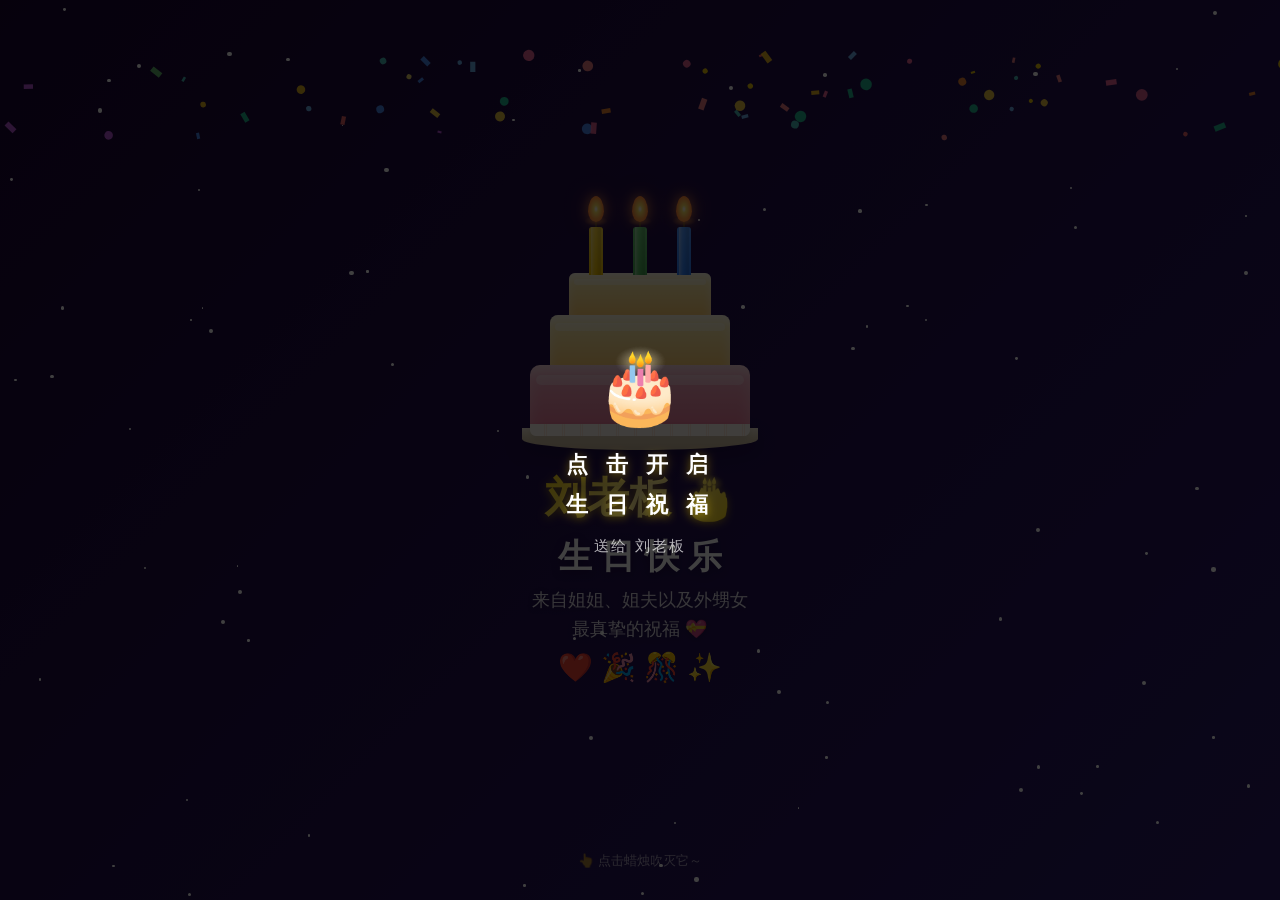
==== birthday.html @ 396775ea "fix mobile audio: await resume()" ====
<!DOCTYPE html>
<html lang="zh-CN">
<head>
<meta charset="UTF-8">
<meta name="viewport" content="width=device-width, initial-scale=1.0, user-scalable=no, viewport-fit=cover">
<meta name="apple-mobile-web-app-capable" content="yes">
<meta name="apple-mobile-web-app-status-bar-style" content="black-translucent">
<title>🎂 生日快乐！</title>
<style>
  *, *::before, *::after { margin: 0; padding: 0; box-sizing: border-box; }

  body {
    width: 100vw;
    height: 100vh;
    height: 100dvh;
    overflow: hidden;
    font-family: 'PingFang SC', 'Hiragino Sans GB', 'Microsoft YaHei', sans-serif;
    background: linear-gradient(135deg, #1a0533 0%, #2d1b69 25%, #6b2fa0 50%, #e85d75 75%, #ff9a8b 100%);
    background-size: 400% 400%;
    animation: bgShift 20s ease infinite;
    display: flex;
    flex-direction: column;
    align-items: center;
    justify-content: center;
    -webkit-tap-highlight-color: transparent;
    -webkit-user-select: none;
    user-select: none;
    cursor: pointer;
  }

  @keyframes bgShift {
    0%, 100% { background-position: 0% 50%; }
    25% { background-position: 100% 0%; }
    50% { background-position: 100% 100%; }
    75% { background-position: 0% 100%; }
  }

  /* ===== 欢迎遮罩 ===== */
  .welcome-overlay {
    position: fixed; top: 0; left: 0; width: 100%; height: 100%;
    background: rgba(0,0,0,0.75);
    z-index: 100;
    display: flex; align-items: center; justify-content: center;
    transition: opacity 0.6s, visibility 0.6s;
    cursor: pointer;
  }
  .welcome-overlay.hidden {
    opacity: 0; visibility: hidden; pointer-events: none;
  }
  .welcome-card {
    text-align: center;
    animation: welcomePulse 1.5s ease-in-out infinite;
  }
  @keyframes welcomePulse {
    0%, 100% { transform: scale(1); }
    50% { transform: scale(1.06); }
  }
  .welcome-emoji { font-size: 72px; margin-bottom: 16px; }
  .welcome-text {
    font-size: 22px; font-weight: 700; color: #fff;
    letter-spacing: 6px; line-height: 1.8;
    text-shadow: 0 2px 10px rgba(255,215,0,0.5);
  }
  .welcome-sub {
    font-size: 15px; color: rgba(255,255,255,0.7);
    margin-top: 12px; letter-spacing: 2px;
  }

  /* ===== 星星 ===== */
  .stars { position: fixed; top: 0; left: 0; width: 100%; height: 100%; pointer-events: none; z-index: 0; }
  .star {
    position: absolute;
    background: white;
    border-radius: 50%;
    animation: twinkle var(--dur) ease-in-out infinite;
    animation-delay: var(--delay);
  }
  @keyframes twinkle {
    0%, 100% { opacity: 0.3; transform: scale(0.8); }
    50% { opacity: 1; transform: scale(1.4); }
  }

  /* ===== Canvas纸屑层 ===== */
  #confettiCanvas {
    position: fixed; top: 0; left: 0; width: 100%; height: 100%;
    pointer-events: none; z-index: 10;
  }

  /* ===== 气球 ===== */
  .balloons { position: fixed; top: 0; left: 0; width: 100%; height: 100%; pointer-events: none; z-index: 1; }
  .balloon {
    position: absolute;
    bottom: -200px;
    animation: floatUp var(--dur) var(--delay) ease-in infinite;
  }
  .balloon-body {
    width: var(--size);
    height: calc(var(--size) * 1.25);
    background: var(--color);
    border-radius: 50% 50% 50% 50% / 40% 40% 60% 60%;
    position: relative;
    box-shadow: inset -5px -10px 15px rgba(0,0,0,0.15);
  }
  .balloon-body::after {
    content: '';
    position: absolute;
    bottom: -8px;
    left: 50%;
    transform: translateX(-50%);
    width: 0;
    height: 0;
    border-left: 6px solid transparent;
    border-right: 6px solid transparent;
    border-top: 10px solid var(--color);
  }
  .balloon-string {
    width: 1.5px;
    height: 60px;
    background: rgba(255,255,255,0.6);
    margin: 0 auto;
  }
  @keyframes floatUp {
    0% { transform: translateY(0) translateX(0) rotate(0deg); opacity: 0.9; }
    50% { transform: translateY(-60vh) translateX(30px) rotate(5deg); opacity: 0.7; }
    100% { transform: translateY(-120vh) translateX(-20px) rotate(-3deg); opacity: 0; }
  }

  /* ===== 主内容区 ===== */
  .content {
    position: relative; z-index: 5;
    display: flex; flex-direction: column;
    align-items: center; justify-content: center;
    gap: 20px; padding: 20px;
  }

  /* ===== 蛋糕 ===== */
  .cake-wrapper {
    animation: cakeBounce 0.8s cubic-bezier(0.34, 1.56, 0.64, 1) forwards;
    transform: scale(0);
  }
  @keyframes cakeBounce {
    0% { transform: scale(0) rotate(-10deg); }
    60% { transform: scale(1.1) rotate(3deg); }
    100% { transform: scale(1) rotate(0deg); }
  }
  .cake {
    position: relative;
    width: 196px;
    margin: 0 auto;
  }
  /* 盘子 */
  .plate {
    width: 196px; height: 18px;
    background: linear-gradient(180deg, #f0e6d3 0%, #d4c4a8 50%, #c4b498 100%);
    border-radius: 0 0 50% 50%;
    margin: -2px auto 0;
    box-shadow: 0 8px 20px rgba(0,0,0,0.2);
  }
  /* 第三层（底层）—— 粉色草莓奶油 */
  .layer3 {
    width: 180px; height: 55px;
    margin: -5px auto 0;
    background: linear-gradient(180deg, #f8c8d4 0%, #f0a0b8 25%, #e87898 100%);
    border-radius: 10px 10px 4px 4px;
    position: relative;
    box-shadow: inset 0 5px 15px rgba(255,255,255,0.3);
  }
  /* 底层底部奶油裱花条（连续波浪） */
  .layer3::before {
    content: '';
    position: absolute;
    bottom: -6px; left: 0; right: 0;
    height: 12px;
    background: repeating-linear-gradient(
      90deg,
      #fff8f0 0px, #fff8f0 14px,
      #ffe8d6 14px, #ffe8d6 15px,
      #fff8f0 15px, #fff8f0 16px,
      #ffe8d6 16px, #ffe8d6 17px,
      #fff8f0 17px, #fff8f0 18px
    );
    border-radius: 0 0 6px 6px;
    box-shadow: 0 2px 4px rgba(0,0,0,0.08);
  }
  .layer3::after {
    content: '';
    position: absolute; top: 10px; left: 6px; right: 6px;
    height: 10px;
    background: rgba(255,255,255,0.3);
    border-radius: 5px;
  }
  /* 第二层—— 香草奶油 */
  .layer2 {
    width: 150px; height: 45px;
    margin: -3px auto 0;
    background: linear-gradient(180deg, #fff5d6 0%, #ffeaa7 25%, #fdcb6e 100%);
    border-radius: 8px 8px 3px 3px;
    position: relative;
    box-shadow: inset 0 4px 12px rgba(255,255,255,0.45);
  }
  /* 中层底部奶油裱花条 */
  .layer2::before {
    content: '';
    position: absolute;
    bottom: -5px; left: 0; right: 0;
    height: 10px;
    background: linear-gradient(180deg, #fff8f0 0%, #ffe8d6 100%);
    border-radius: 0 0 5px 5px;
    box-shadow: 0 2px 3px rgba(0,0,0,0.06);
  }
  .layer2::after {
    content: '';
    position: absolute; top: 8px; left: 5px; right: 5px;
    height: 8px;
    background: rgba(255,255,255,0.35);
    border-radius: 4px;
  }
  /* 第一层（顶层）—— 香草奶油 */
  .layer1 {
    width: 118px; height: 38px;
    margin: -2px auto 0;
    background: linear-gradient(180deg, #fff5d6 0%, #ffeaa7 25%, #fdcb6e 100%);
    border-radius: 6px 6px 2px 2px;
    position: relative;
    box-shadow: inset 0 3px 10px rgba(255,255,255,0.45);
  }
  .layer1::after {
    content: '';
    position: absolute; top: 6px; left: 5px; right: 5px;
    height: 6px;
    background: rgba(255,255,255,0.35);
    border-radius: 3px;
    z-index: 1;
  }

  /* ===== 蜡烛 ===== */
  .candles {
    display: flex; justify-content: center;
    gap: 16px; margin-top: -22px;
    position: relative; z-index: 2;
  }
  .candle {
    display: flex; flex-direction: column; align-items: center;
    cursor: pointer; transition: transform 0.2s;
  }
  .candle:active { transform: scale(0.95); }
  .candle-body {
    width: 12px; height: 40px;
    border-radius: 3px 3px 0 0;
    position: relative;
    overflow: hidden;
  }
  .candle-body::before {
    content: '';
    position: absolute; top: 0; left: 2px; right: 2px;
    height: 100%;
    background: linear-gradient(90deg,
      rgba(255,255,255,0.4) 0%,
      rgba(255,255,255,0.1) 30%,
      transparent 50%,
      rgba(0,0,0,0.1) 80%
    );
  }
  .candle:nth-child(1) .candle-body { background: linear-gradient(180deg, #ffd93d, #f0c000); }
  .candle:nth-child(2) .candle-body { background: linear-gradient(180deg, #6bcb77, #4aaf57); }
  .candle:nth-child(3) .candle-body { background: linear-gradient(180deg, #4d96ff, #2d7df6); }
  /* 烛芯 */
  .wick {
    width: 2px; height: 6px; background: #333;
    border-radius: 1px; margin-bottom: -1px;
  }
  /* 火焰 */
  .flame {
    position: relative; width: 18px; height: 28px; margin-top: -2px;
    cursor: pointer;
  }
  .flame-inner {
    position: absolute; bottom: 0; left: 50%; transform: translateX(-50%);
    width: 14px; height: 22px;
    background: radial-gradient(ellipse at center,
      #fff 0%, #ffe066 20%, #ff9f43 55%, #ff6b35 85%, transparent 100%
    );
    border-radius: 50% 50% 50% 50% / 60% 60% 40% 40%;
    animation: flicker 0.15s ease-in-out infinite alternate;
    box-shadow: 0 0 12px rgba(255,159,67,0.7), 0 0 25px rgba(255,107,53,0.4);
  }
  .flame-glow {
    position: absolute; bottom: -4px; left: 50%; transform: translateX(-50%);
    width: 24px; height: 10px;
    background: radial-gradient(ellipse, rgba(255,159,67,0.5) 0%, transparent 70%);
    border-radius: 50%;
  }
  @keyframes flicker {
    0% { transform: translateX(-50%) scaleY(1) scaleX(0.95); }
    25% { transform: translateX(-55%) scaleY(1.1) scaleX(0.85); }
    50% { transform: translateX(-45%) scaleY(0.9) scaleX(1.05); }
    75% { transform: translateX(-52%) scaleY(1.05) scaleX(0.9); }
    100% { transform: translateX(-48%) scaleY(0.95) scaleX(1); }
  }
  /* 火焰熄灭状态 */
  .flame.out .flame-inner { display: none; }
  .flame.out .flame-glow { display: none; }
  .flame.out::after {
    content: '💨';
    position: absolute;
    font-size: 12px;
    animation: smokeUp 1.5s ease-out forwards;
  }
  @keyframes smokeUp {
    0% { opacity: 0.8; transform: translateY(0) scale(1); }
    100% { opacity: 0; transform: translateY(-30px) scale(2); }
  }

  /* ===== 祝福文字 ===== */
  .blessing {
    text-align: center; z-index: 5;
    animation: textFadeIn 1.5s ease 0.5s both;
  }
  @keyframes textFadeIn {
    0% { opacity: 0; transform: translateY(30px); }
    100% { opacity: 1; transform: translateY(0); }
  }
  .blessing-name {
    font-size: clamp(28px, 6vw, 42px);
    font-weight: 900;
    background: linear-gradient(135deg, #ffd700, #ffec99, #ffd700);
    -webkit-background-clip: text;
    -webkit-text-fill-color: transparent;
    background-clip: text;
    filter: drop-shadow(0 2px 4px rgba(255,215,0,0.5));
    margin-bottom: 8px;
    animation: shimmer 2s ease-in-out infinite;
  }
  @keyframes shimmer {
    0%, 100% { filter: drop-shadow(0 2px 4px rgba(255,215,0,0.5)); }
    50% { filter: drop-shadow(0 2px 12px rgba(255,215,0,0.9)); }
  }
  .blessing-main {
    font-size: clamp(22px, 5vw, 34px);
    font-weight: 700;
    color: #fff;
    text-shadow: 0 2px 10px rgba(0,0,0,0.3);
    margin-bottom: 6px;
  }
  .blessing-sub {
    font-size: clamp(13px, 3vw, 18px);
    color: rgba(255,255,255,0.85);
    font-weight: 400;
    text-shadow: 0 1px 6px rgba(0,0,0,0.25);
    line-height: 1.6;
  }
  .blessing-hearts {
    font-size: 28px; margin-top: 8px;
    animation: heartBeat 1s ease-in-out infinite;
  }
  @keyframes heartBeat {
    0%, 100% { transform: scale(1); }
    15% { transform: scale(1.3); }
    30% { transform: scale(1); }
  }

  /* ===== 底部提示 ===== */
  .hint {
    position: fixed; bottom: 30px; z-index: 5;
    color: rgba(255,255,255,0.6);
    font-size: 13px;
    animation: pulse 2s ease-in-out infinite;
    pointer-events: none;
  }
  @keyframes pulse {
    0%, 100% { opacity: 0.4; }
    50% { opacity: 0.8; }
  }

  /* ===== 响应式适配 ===== */
  @media (max-width: 360px) {
    .cake { width: 162px; }
    .plate { width: 162px; height: 14px; }
    .layer3 { width: 150px; height: 45px; }
    .layer2 { width: 126px; height: 38px; }
    .layer1 { width: 100px; height: 32px; }
    .candles { gap: 10px; margin-top: -18px; }
    .candle-body { width: 10px; height: 34px; }
    .flame { width: 15px; height: 24px; }
    .flame-inner { width: 12px; height: 18px; }
  }
  @media (min-width: 768px) {
    .cake { width: 236px; }
    .plate { width: 236px; height: 22px; }
    .layer3 { width: 220px; height: 65px; }
    .layer2 { width: 180px; height: 55px; }
    .layer1 { width: 142px; height: 45px; }
    .candles { gap: 22px; margin-top: -26px; }
    .candle-body { width: 14px; height: 48px; }
    .flame { width: 22px; height: 34px; }
    .flame-inner { width: 16px; height: 26px; }
  }
</style>
</head>
<body>

<!-- 欢迎遮罩 -->
<div class="welcome-overlay" id="welcomeOverlay">
  <div class="welcome-card">
    <div class="welcome-emoji">🎂</div>
    <div class="welcome-text">点 击 开 启<br>生 日 祝 福</div>
    <div class="welcome-sub">送给 刘老板</div>
  </div>
</div>

<!-- 星星 -->
<div class="stars" id="stars"></div>

<!-- 气球 -->
<div class="balloons" id="balloons"></div>

<!-- Canvas纸屑 -->
<canvas id="confettiCanvas"></canvas>

<!-- 主内容 -->
<div class="content">
  <!-- 蛋糕 -->
  <div class="cake-wrapper">
    <div class="cake">
      <div class="candles" id="candles">
        <div class="candle" data-lit="true">
          <div class="flame"><div class="flame-inner"></div><div class="flame-glow"></div></div>
          <div class="wick"></div>
          <div class="candle-body"></div>
        </div>
        <div class="candle" data-lit="true">
          <div class="flame"><div class="flame-inner"></div><div class="flame-glow"></div></div>
          <div class="wick"></div>
          <div class="candle-body"></div>
        </div>
        <div class="candle" data-lit="true">
          <div class="flame"><div class="flame-inner"></div><div class="flame-glow"></div></div>
          <div class="wick"></div>
          <div class="candle-body"></div>
        </div>
      </div>
      <div class="layer1"></div>
      <div class="layer2"></div>
      <div class="layer3"></div>
      <div class="plate"></div>
    </div>
  </div>

  <!-- 祝福文字 -->
  <div class="blessing">
    <div class="blessing-name">刘老板 🎂</div>
    <div class="blessing-main">生 日 快 乐</div>
    <div class="blessing-sub">
      来自姐姐、姐夫以及外甥女<br>最真挚的祝福 💝
    </div>
    <div class="blessing-hearts">❤️ 🎉 🎊 ✨</div>
  </div>
</div>

<!-- 底部提示 -->
<div class="hint" id="hint">👆 点击蜡烛吹灭它～</div>

<script>
(function() {
  'use strict';

  // ==================== 星星生成 ====================
  const starsEl = document.getElementById('stars');
  for (let i = 0; i < 80; i++) {
    const star = document.createElement('div');
    star.className = 'star';
    const size = Math.random() * 3 + 1.5;
    star.style.cssText = `
      width: ${size}px; height: ${size}px;
      top: ${Math.random() * 100}%;
      left: ${Math.random() * 100}%;
      --dur: ${Math.random() * 2 + 1.5}s;
      --delay: ${Math.random() * 3}s;
    `;
    starsEl.appendChild(star);
  }

  // ==================== 气球生成 ====================
  const balloonColors = ['#ff6b6b', '#ffd93d', '#6bcb77', '#4d96ff', '#ff922b', '#cc5de8', '#ff8787', '#74c0fc'];
  const balloonsEl = document.getElementById('balloons');
  for (let i = 0; i < 12; i++) {
    const balloon = document.createElement('div');
    balloon.className = 'balloon';
    const size = Math.random() * 30 + 35;
    balloon.style.cssText = `
      left: ${Math.random() * 90}%;
      --size: ${size}px;
      --color: ${balloonColors[Math.floor(Math.random() * balloonColors.length)]};
      --dur: ${Math.random() * 6 + 10}s;
      --delay: ${Math.random() * 8}s;
    `;
    balloon.innerHTML = `
      <div class="balloon-body"></div>
      <div class="balloon-string"></div>
    `;
    balloonsEl.appendChild(balloon);
  }

  // ==================== Canvas 纸屑系统 ====================
  const canvas = document.getElementById('confettiCanvas');
  const ctx = canvas.getContext('2d');
  let confettiParticles = [];
  let canvasW, canvasH;

  function resizeCanvas() {
    canvasW = window.innerWidth;
    canvasH = window.innerHeight;
    canvas.width = canvasW;
    canvas.height = canvasH;
  }
  resizeCanvas();
  window.addEventListener('resize', resizeCanvas);

  const confettiColors = [
    '#ff6b6b', '#ffd93d', '#6bcb77', '#4d96ff', '#ff922b',
    '#cc5de8', '#ff8787', '#74c0fc', '#fcc419', '#f06595',
    '#20c997', '#ffd700', '#ff6b9d', '#4ecdc4', '#ffe66d'
  ];

  function spawnConfetti(x, y, count) {
    for (let i = 0; i < count; i++) {
      confettiParticles.push({
        x: x !== null ? x : Math.random() * canvasW,
        y: y !== null ? y : -20,
        vx: (Math.random() - 0.5) * 6,
        vy: Math.random() * 3 + 2,
        size: Math.random() * 8 + 4,
        color: confettiColors[Math.floor(Math.random() * confettiColors.length)],
        rotation: Math.random() * 360,
        rotationSpeed: (Math.random() - 0.5) * 12,
        opacity: 1,
        shape: Math.random() > 0.5 ? 'rect' : 'circle',
        life: Math.random() * 0.5 + 0.8,
      });
    }
  }

  function updateConfetti() {
    for (let i = confettiParticles.length - 1; i >= 0; i--) {
      const p = confettiParticles[i];
      p.x += p.vx;
      p.y += p.vy;
      p.vy += 0.05; // gravity
      p.rotation += p.rotationSpeed;
      p.opacity -= 0.004;
      p.vx *= 0.999;

      if (p.y > canvasH + 30 || p.opacity <= 0) {
        confettiParticles.splice(i, 1);
      }
    }
  }

  function drawConfetti() {
    ctx.clearRect(0, 0, canvasW, canvasH);
    for (const p of confettiParticles) {
      ctx.save();
      ctx.globalAlpha = p.opacity;
      ctx.translate(p.x, p.y);
      ctx.rotate(p.rotation * Math.PI / 180);
      ctx.fillStyle = p.color;

      if (p.shape === 'rect') {
        ctx.fillRect(-p.size / 2, -p.size / 4, p.size, p.size / 2);
      } else {
        ctx.beginPath();
        ctx.arc(0, 0, p.size / 2, 0, Math.PI * 2);
        ctx.fill();
      }

      ctx.restore();
    }
  }

  function animateConfetti() {
    updateConfetti();
    drawConfetti();
    requestAnimationFrame(animateConfetti);
  }
  animateConfetti();

  // 初始撒一波纸屑
  setTimeout(() => spawnConfetti(null, null, 60), 600);

  // 持续微量纸屑
  setInterval(() => {
    if (confettiParticles.length < 80) {
      spawnConfetti(null, null, 3);
    }
  }, 800);

  // ==================== 蜡烛吹灭交互 ====================
  const candles = document.querySelectorAll('.candle');
  const hintEl = document.getElementById('hint');
  let allBlown = false;
  let blowCount = 0;

  function blowOutCandle(candle) {
    if (candle.dataset.lit !== 'true') return;
    candle.dataset.lit = 'false';
    const flame = candle.querySelector('.flame');
    flame.classList.add('out');
    blowCount++;

    // 吹灭时弹出纸屑
    const rect = candle.getBoundingClientRect();
    const cx = rect.left + rect.width / 2;
    const cy = rect.top;
    spawnConfetti(cx, cy, 25);

    // 检查是否全部吹灭
    if (blowCount >= 3 && !allBlown) {
      allBlown = true;
      hintEl.textContent = '🎉 生日快乐刘老板！🎉';
      hintEl.style.fontSize = '16px';
      hintEl.style.color = 'rgba(255,255,255,0.9)';
      // 大爆发
      setTimeout(() => spawnConfetti(null, null, 150), 100);
      setTimeout(() => spawnConfetti(null, null, 100), 400);
      setTimeout(() => spawnConfetti(null, null, 80), 800);
    } else if (blowCount < 3) {
      hintEl.textContent = `还剩 ${3 - blowCount} 根蜡烛～继续吹！`;
    }
  }

  candles.forEach(candle => {
    candle.addEventListener('click', (e) => {
      e.stopPropagation();
      initMusic();
      boostMusic(); // 点蜡烛声音变大
      blowOutCandle(candle);
    });
    candle.addEventListener('touchend', (e) => {
      e.stopPropagation();
      e.preventDefault();
      initMusic();
      boostMusic(); // 点蜡烛声音变大
      blowOutCandle(candle);
    });
  });

  // ==================== 点击背景撒纸屑 ====================
  document.body.addEventListener('click', (e) => {
    // 不重复处理蜡烛点击
    if (e.target.closest('.candle')) return;
    spawnConfetti(e.clientX || e.touches?.[0]?.clientX || null,
                  e.clientY || e.touches?.[0]?.clientY || null, 20);
  });

  // ==================== 欢迎遮罩 ====================
  const overlay = document.getElementById('welcomeOverlay');

  // ==================== 背景音乐 ====================
  let musicStarted = false;
  let audioCtx = null;
  let masterGain = null;

  async function initMusic() {
    if (musicStarted) return;
    musicStarted = true;

    // 隐藏遮罩
    if (overlay) overlay.classList.add('hidden');

    try {
      audioCtx = new (window.AudioContext || window.webkitAudioContext)();
      // 手机浏览器（iOS Safari / 微信）AudioContext 默认暂停，必须显式恢复
      if (audioCtx.state === 'suspended') await audioCtx.resume();
      masterGain = audioCtx.createGain();
      masterGain.gain.setValueAtTime(0.06, audioCtx.currentTime); // 初始轻声
      masterGain.connect(audioCtx.destination);

      const notes = [
        { freq: 523.25, dur: 0.3 },  // C5
        { freq: 523.25, dur: 0.3 },  // C5
        { freq: 587.33, dur: 0.4 },  // D5
        { freq: 523.25, dur: 0.4 },  // C5
        { freq: 659.25, dur: 0.4 },  // E5
        { freq: 587.33, dur: 0.6 },  // D5
        { freq: 523.25, dur: 0.3 },  // C5
        { freq: 523.25, dur: 0.3 },  // C5
        { freq: 587.33, dur: 0.4 },  // D5
        { freq: 523.25, dur: 0.4 },  // C5
        { freq: 783.99, dur: 0.4 },  // G5
        { freq: 659.25, dur: 0.6 },  // E5
        { freq: 523.25, dur: 0.3 },  // C5
        { freq: 523.25, dur: 0.3 },  // C5
        { freq: 1046.50, dur: 0.4 }, // C6
        { freq: 880.00, dur: 0.4 },  // A5
        { freq: 659.25, dur: 0.4 },  // E5
        { freq: 587.33, dur: 0.4 },  // D5
        { freq: 698.46, dur: 0.3 },  // F5
        { freq: 698.46, dur: 0.3 },  // F5
        { freq: 659.25, dur: 0.4 },  // E5
        { freq: 587.33, dur: 0.4 },  // D5
        { freq: 783.99, dur: 0.4 },  // G5
        { freq: 659.25, dur: 0.8 },  // E5
      ];

      let time = audioCtx.currentTime + 0.2;
      notes.forEach(({ freq, dur }) => {
        const osc = audioCtx.createOscillator();
        const gain = audioCtx.createGain();
        osc.type = 'sine';
        osc.frequency.value = freq;
        gain.gain.setValueAtTime(0, time);
        gain.gain.linearRampToValueAtTime(0.5, time + 0.02);
        gain.gain.setValueAtTime(0.5, time + dur - 0.04);
        gain.gain.linearRampToValueAtTime(0, time + dur);
        osc.connect(gain);
        gain.connect(masterGain); // 经过主音量控制
        osc.start(time);
        osc.stop(time + dur);
        time += dur;
      });
    } catch(e) {}
  }

  function boostMusic() {
    if (!masterGain || !audioCtx) return;
    masterGain.gain.cancelScheduledValues(audioCtx.currentTime);
    masterGain.gain.setValueAtTime(masterGain.gain.value, audioCtx.currentTime);
    masterGain.gain.linearRampToValueAtTime(0.28, audioCtx.currentTime + 0.5);
  }

  // 点击遮罩 → 开始音乐（轻声）
  if (overlay) {
    overlay.addEventListener('click', initMusic);
    overlay.addEventListener('touchend', (e) => { e.preventDefault(); initMusic(); });
  }

  // ==================== 3秒后隐藏提示 ====================
  setTimeout(() => {
    if (blowCount === 0 && hintEl.textContent.includes('👆')) {
      hintEl.style.opacity = '0';
      hintEl.style.transition = 'opacity 1s';
    }
  }, 6000);

})();
</script>
</body>
</html>
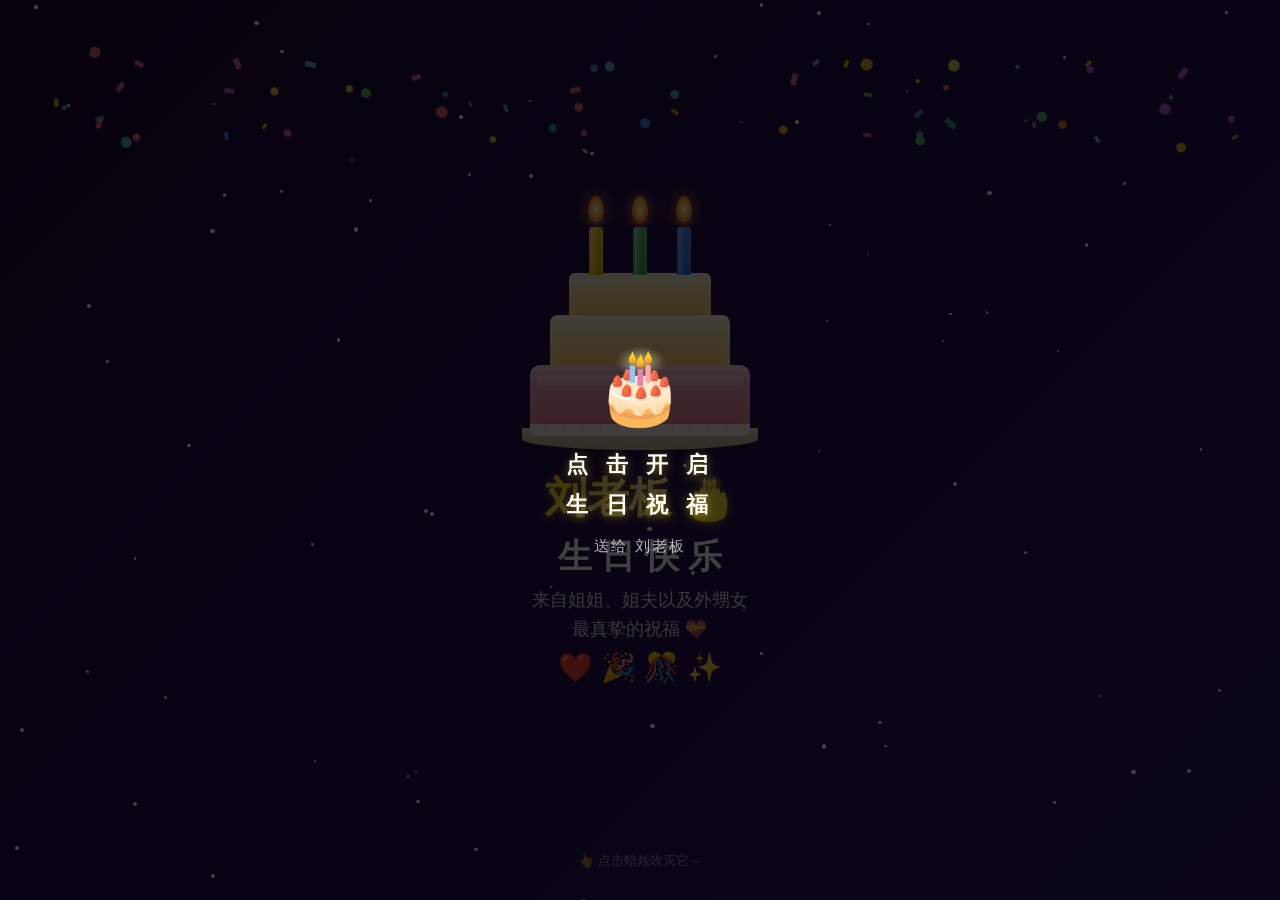
==== commit 501f6f13: "switch to audio element for WeChat compatibility" ====
--- a/birthday.html
+++ b/birthday.html
@@ -655,83 +655,68 @@
   // ==================== 欢迎遮罩 ====================
   const overlay = document.getElementById('welcomeOverlay');
 
-  // ==================== 背景音乐 ====================
+  // ==================== 背景音乐（WAV + <audio>） ====================
   let musicStarted = false;
-  let audioCtx = null;
-  let masterGain = null;
-
-  async function initMusic() {
+  let musicAudio = null;
+
+  function buildWAV() {
+    const notes = [
+      { freq: 523.25, dur: 0.3 }, { freq: 523.25, dur: 0.3 }, { freq: 587.33, dur: 0.4 },
+      { freq: 523.25, dur: 0.4 }, { freq: 659.25, dur: 0.4 }, { freq: 587.33, dur: 0.6 },
+      { freq: 523.25, dur: 0.3 }, { freq: 523.25, dur: 0.3 }, { freq: 587.33, dur: 0.4 },
+      { freq: 523.25, dur: 0.4 }, { freq: 783.99, dur: 0.4 }, { freq: 659.25, dur: 0.6 },
+      { freq: 523.25, dur: 0.3 }, { freq: 523.25, dur: 0.3 }, { freq: 1046.50, dur: 0.4 },
+      { freq: 880.00, dur: 0.4 }, { freq: 659.25, dur: 0.4 }, { freq: 587.33, dur: 0.4 },
+      { freq: 698.46, dur: 0.3 }, { freq: 698.46, dur: 0.3 }, { freq: 659.25, dur: 0.4 },
+      { freq: 587.33, dur: 0.4 }, { freq: 783.99, dur: 0.4 }, { freq: 659.25, dur: 0.8 }
+    ];
+    const sr = 44100;
+    let total = 0;
+    const segs = notes.map(n => { const s = Math.floor(n.dur * sr); const r = { f: n.freq, len: s, at: total }; total += s; return r; });
+    const dataSize = total * 2;
+    const buf = new ArrayBuffer(44 + dataSize);
+    const v = new DataView(buf);
+    const ws = (o, s) => { for (let i = 0; i < s.length; i++) v.setUint8(o + i, s.charCodeAt(i)); };
+    ws(0, 'RIFF'); v.setUint32(4, 36 + dataSize, true); ws(8, 'WAVE');
+    ws(12, 'fmt '); v.setUint32(16, 16, true); v.setUint16(20, 1, true);
+    v.setUint16(22, 1, true); v.setUint32(24, sr, true); v.setUint32(28, sr * 2, true);
+    v.setUint16(32, 2, true); v.setUint16(34, 16, true);
+    ws(36, 'data'); v.setUint32(40, dataSize, true);
+    for (let s = 0; s < total; s++) {
+      let smp = 0;
+      for (const seg of segs) {
+        if (s >= seg.at && s < seg.at + seg.len) {
+          const t = (s - seg.at) / sr;
+          const fade = Math.min(t * 80, (seg.len / sr - t) * 80, 1);
+          smp = Math.sin(2 * Math.PI * seg.f * t) * fade * 0.4;
+          break;
+        }
+      }
+      v.setInt16(44 + s * 2, Math.max(-32768, Math.min(32767, Math.floor(smp * 32767))), true);
+    }
+    return new Blob([buf], { type: 'audio/wav' });
+  }
+
+  const musicBlobUrl = URL.createObjectURL(buildWAV());
+
+  function initMusic() {
     if (musicStarted) return;
     musicStarted = true;
-
-    // 隐藏遮罩
     if (overlay) overlay.classList.add('hidden');
-
     try {
-      audioCtx = new (window.AudioContext || window.webkitAudioContext)();
-      // 手机浏览器（iOS Safari / 微信）AudioContext 默认暂停，必须显式恢复
-      if (audioCtx.state === 'suspended') await audioCtx.resume();
-      masterGain = audioCtx.createGain();
-      masterGain.gain.setValueAtTime(0.06, audioCtx.currentTime); // 初始轻声
-      masterGain.connect(audioCtx.destination);
-
-      const notes = [
-        { freq: 523.25, dur: 0.3 },  // C5
-        { freq: 523.25, dur: 0.3 },  // C5
-        { freq: 587.33, dur: 0.4 },  // D5
-        { freq: 523.25, dur: 0.4 },  // C5
-        { freq: 659.25, dur: 0.4 },  // E5
-        { freq: 587.33, dur: 0.6 },  // D5
-        { freq: 523.25, dur: 0.3 },  // C5
-        { freq: 523.25, dur: 0.3 },  // C5
-        { freq: 587.33, dur: 0.4 },  // D5
-        { freq: 523.25, dur: 0.4 },  // C5
-        { freq: 783.99, dur: 0.4 },  // G5
-        { freq: 659.25, dur: 0.6 },  // E5
-        { freq: 523.25, dur: 0.3 },  // C5
-        { freq: 523.25, dur: 0.3 },  // C5
-        { freq: 1046.50, dur: 0.4 }, // C6
-        { freq: 880.00, dur: 0.4 },  // A5
-        { freq: 659.25, dur: 0.4 },  // E5
-        { freq: 587.33, dur: 0.4 },  // D5
-        { freq: 698.46, dur: 0.3 },  // F5
-        { freq: 698.46, dur: 0.3 },  // F5
-        { freq: 659.25, dur: 0.4 },  // E5
-        { freq: 587.33, dur: 0.4 },  // D5
-        { freq: 783.99, dur: 0.4 },  // G5
-        { freq: 659.25, dur: 0.8 },  // E5
-      ];
-
-      let time = audioCtx.currentTime + 0.2;
-      notes.forEach(({ freq, dur }) => {
-        const osc = audioCtx.createOscillator();
-        const gain = audioCtx.createGain();
-        osc.type = 'sine';
-        osc.frequency.value = freq;
-        gain.gain.setValueAtTime(0, time);
-        gain.gain.linearRampToValueAtTime(0.5, time + 0.02);
-        gain.gain.setValueAtTime(0.5, time + dur - 0.04);
-        gain.gain.linearRampToValueAtTime(0, time + dur);
-        osc.connect(gain);
-        gain.connect(masterGain); // 经过主音量控制
-        osc.start(time);
-        osc.stop(time + dur);
-        time += dur;
-      });
+      musicAudio = new Audio(musicBlobUrl);
+      musicAudio.volume = 0.3;
+      musicAudio.play().catch(function() {});
     } catch(e) {}
   }
 
   function boostMusic() {
-    if (!masterGain || !audioCtx) return;
-    masterGain.gain.cancelScheduledValues(audioCtx.currentTime);
-    masterGain.gain.setValueAtTime(masterGain.gain.value, audioCtx.currentTime);
-    masterGain.gain.linearRampToValueAtTime(0.28, audioCtx.currentTime + 0.5);
-  }
-
-  // 点击遮罩 → 开始音乐（轻声）
+    if (musicAudio) musicAudio.volume = Math.min(1, musicAudio.volume + 0.4);
+  }
+
   if (overlay) {
     overlay.addEventListener('click', initMusic);
-    overlay.addEventListener('touchend', (e) => { e.preventDefault(); initMusic(); });
+    overlay.addEventListener('touchend', function(e) { e.preventDefault(); initMusic(); });
   }
 
   // ==================== 3秒后隐藏提示 ====================
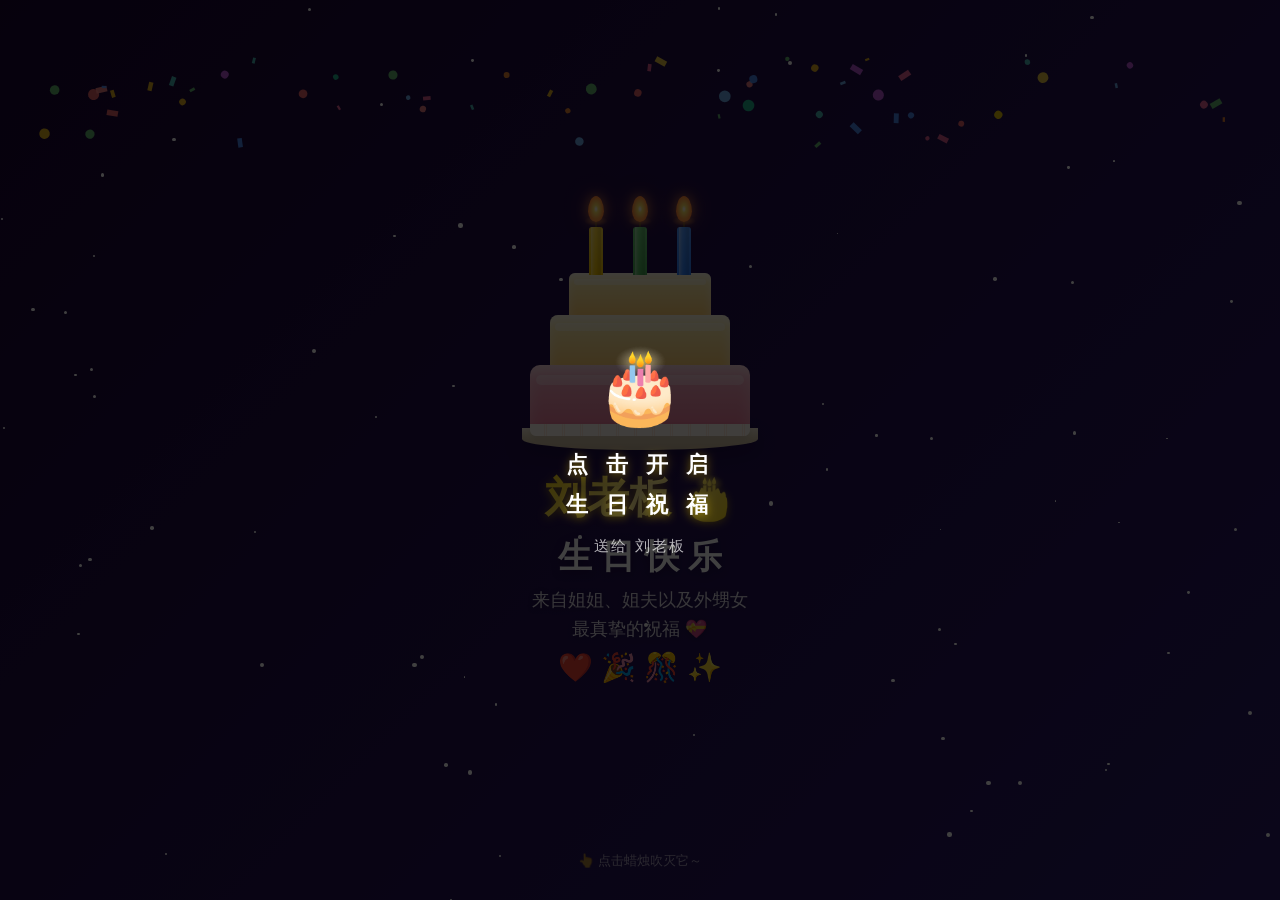
==== commit 241d4cc3: "fix: add audio element to DOM for iOS compatibility" ====
--- a/birthday.html
+++ b/birthday.html
@@ -655,10 +655,11 @@
   // ==================== 欢迎遮罩 ====================
   const overlay = document.getElementById('welcomeOverlay');
 
-  // ==================== 背景音乐（WAV + <audio>） ====================
+  // ==================== 背景音乐 ====================
   let musicStarted = false;
   let musicAudio = null;
 
+  // 预生成WAV音频
   function buildWAV() {
     const notes = [
       { freq: 523.25, dur: 0.3 }, { freq: 523.25, dur: 0.3 }, { freq: 587.33, dur: 0.4 },
@@ -697,21 +698,29 @@
     return new Blob([buf], { type: 'audio/wav' });
   }
 
-  const musicBlobUrl = URL.createObjectURL(buildWAV());
+  // 提前创建 audio 元素并加入DOM（iOS 要求 audio 元素必须在 DOM 中）
+  var musicBlobUrl = URL.createObjectURL(buildWAV());
+  var audioEl = document.createElement('audio');
+  audioEl.src = musicBlobUrl;
+  audioEl.preload = 'auto';
+  audioEl.volume = 0.3;
+  audioEl.style.display = 'none';
+  document.body.appendChild(audioEl);
+  musicAudio = audioEl;
 
   function initMusic() {
     if (musicStarted) return;
     musicStarted = true;
     if (overlay) overlay.classList.add('hidden');
     try {
-      musicAudio = new Audio(musicBlobUrl);
-      musicAudio.volume = 0.3;
-      musicAudio.play().catch(function() {});
+      // iOS 需要在用户手势里同步调用 play
+      var p = audioEl.play();
+      if (p && p.catch) { p.catch(function() {}); }
     } catch(e) {}
   }
 
   function boostMusic() {
-    if (musicAudio) musicAudio.volume = Math.min(1, musicAudio.volume + 0.4);
+    if (audioEl) audioEl.volume = Math.min(1, audioEl.volume + 0.4);
   }
 
   if (overlay) {
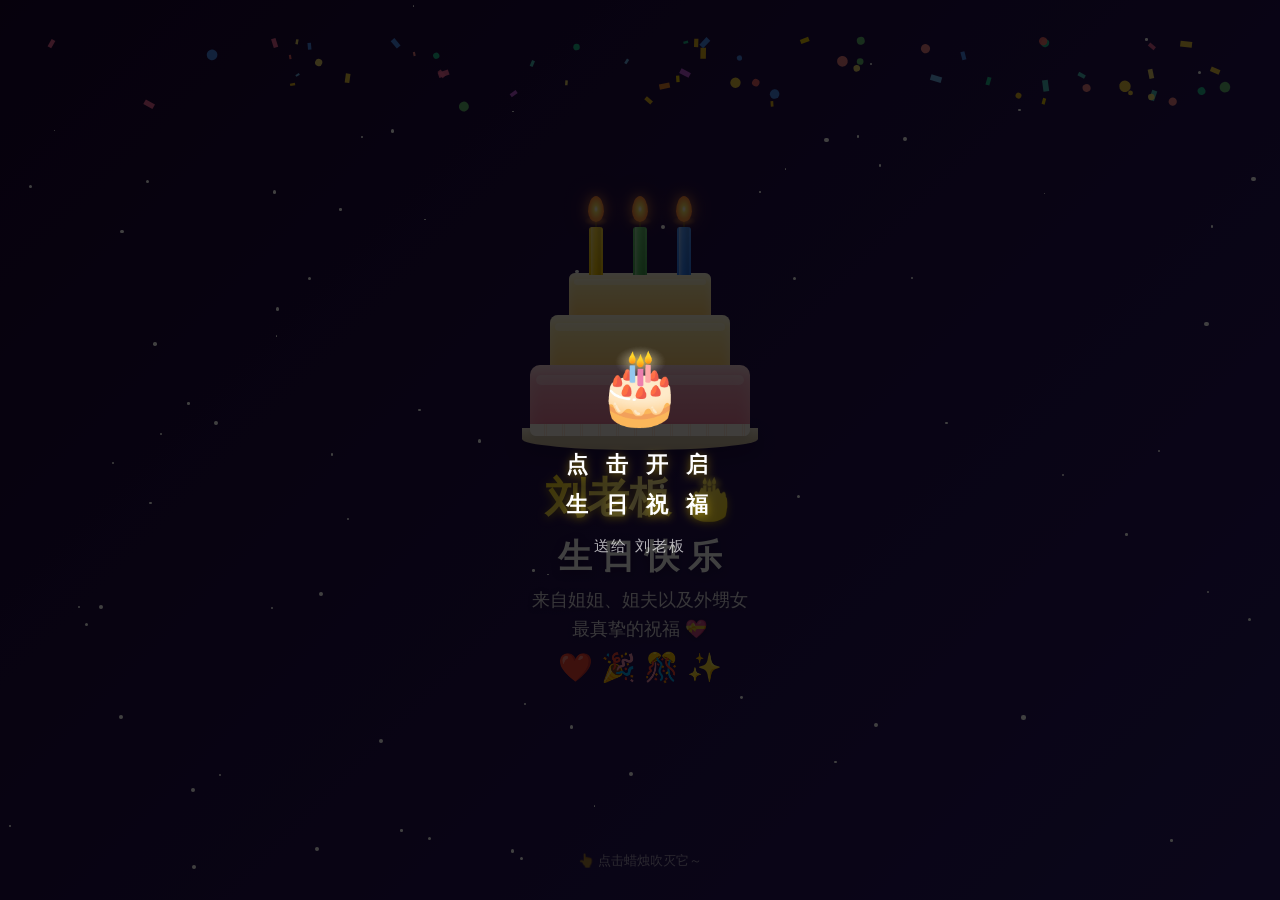
==== commit 7ba5fa1e: "use real wav file instead of blob URL for WeChat" ====
--- a/birthday.html
+++ b/birthday.html
@@ -657,65 +657,22 @@
 
   // ==================== 背景音乐 ====================
   let musicStarted = false;
-  let musicAudio = null;
-
-  // 预生成WAV音频
-  function buildWAV() {
-    const notes = [
-      { freq: 523.25, dur: 0.3 }, { freq: 523.25, dur: 0.3 }, { freq: 587.33, dur: 0.4 },
-      { freq: 523.25, dur: 0.4 }, { freq: 659.25, dur: 0.4 }, { freq: 587.33, dur: 0.6 },
-      { freq: 523.25, dur: 0.3 }, { freq: 523.25, dur: 0.3 }, { freq: 587.33, dur: 0.4 },
-      { freq: 523.25, dur: 0.4 }, { freq: 783.99, dur: 0.4 }, { freq: 659.25, dur: 0.6 },
-      { freq: 523.25, dur: 0.3 }, { freq: 523.25, dur: 0.3 }, { freq: 1046.50, dur: 0.4 },
-      { freq: 880.00, dur: 0.4 }, { freq: 659.25, dur: 0.4 }, { freq: 587.33, dur: 0.4 },
-      { freq: 698.46, dur: 0.3 }, { freq: 698.46, dur: 0.3 }, { freq: 659.25, dur: 0.4 },
-      { freq: 587.33, dur: 0.4 }, { freq: 783.99, dur: 0.4 }, { freq: 659.25, dur: 0.8 }
-    ];
-    const sr = 44100;
-    let total = 0;
-    const segs = notes.map(n => { const s = Math.floor(n.dur * sr); const r = { f: n.freq, len: s, at: total }; total += s; return r; });
-    const dataSize = total * 2;
-    const buf = new ArrayBuffer(44 + dataSize);
-    const v = new DataView(buf);
-    const ws = (o, s) => { for (let i = 0; i < s.length; i++) v.setUint8(o + i, s.charCodeAt(i)); };
-    ws(0, 'RIFF'); v.setUint32(4, 36 + dataSize, true); ws(8, 'WAVE');
-    ws(12, 'fmt '); v.setUint32(16, 16, true); v.setUint16(20, 1, true);
-    v.setUint16(22, 1, true); v.setUint32(24, sr, true); v.setUint32(28, sr * 2, true);
-    v.setUint16(32, 2, true); v.setUint16(34, 16, true);
-    ws(36, 'data'); v.setUint32(40, dataSize, true);
-    for (let s = 0; s < total; s++) {
-      let smp = 0;
-      for (const seg of segs) {
-        if (s >= seg.at && s < seg.at + seg.len) {
-          const t = (s - seg.at) / sr;
-          const fade = Math.min(t * 80, (seg.len / sr - t) * 80, 1);
-          smp = Math.sin(2 * Math.PI * seg.f * t) * fade * 0.4;
-          break;
-        }
-      }
-      v.setInt16(44 + s * 2, Math.max(-32768, Math.min(32767, Math.floor(smp * 32767))), true);
-    }
-    return new Blob([buf], { type: 'audio/wav' });
-  }
-
-  // 提前创建 audio 元素并加入DOM（iOS 要求 audio 元素必须在 DOM 中）
-  var musicBlobUrl = URL.createObjectURL(buildWAV());
+
+  // 预创建 audio 元素，用真实文件URL（微信不支持Blob URL）
   var audioEl = document.createElement('audio');
-  audioEl.src = musicBlobUrl;
+  audioEl.src = 'music.wav';
   audioEl.preload = 'auto';
   audioEl.volume = 0.3;
   audioEl.style.display = 'none';
   document.body.appendChild(audioEl);
-  musicAudio = audioEl;
 
   function initMusic() {
     if (musicStarted) return;
     musicStarted = true;
     if (overlay) overlay.classList.add('hidden');
     try {
-      // iOS 需要在用户手势里同步调用 play
       var p = audioEl.play();
-      if (p && p.catch) { p.catch(function() {}); }
+      if (p && p.catch) p.catch(function() {});
     } catch(e) {}
   }
 
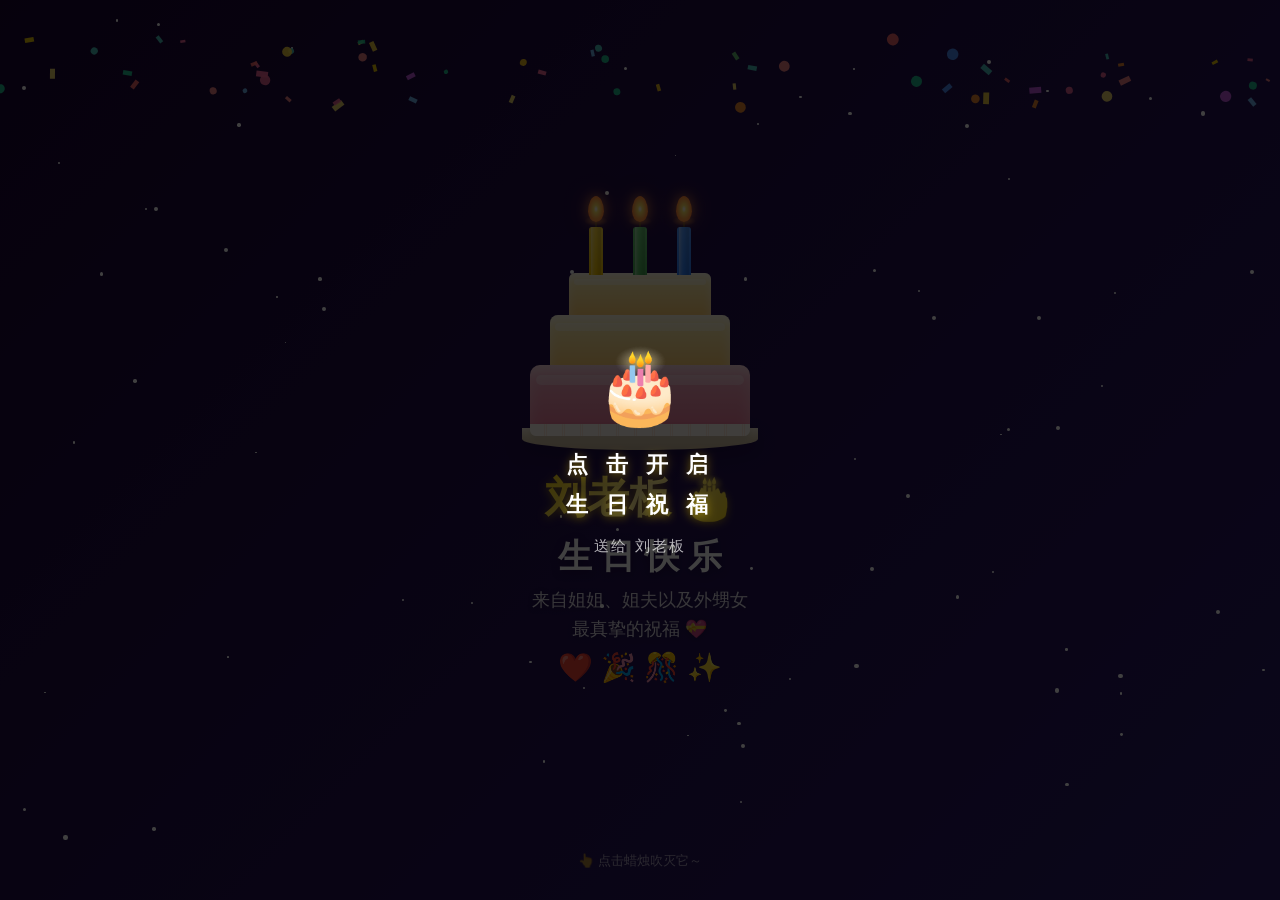
==== commit 569acdd0: "embed wav as base64 data URI" ====
--- a/birthday.html
+++ b/birthday.html
@@ -658,18 +658,17 @@
   // ==================== 背景音乐 ====================
   let musicStarted = false;
 
-  // 预创建 audio 元素，用真实文件URL（微信不支持Blob URL）
-  var audioEl = document.createElement('audio');
-  audioEl.src = 'music.wav';
-  audioEl.preload = 'auto';
+  var audioEl = document.createElement("audio");
+  audioEl.src = "[data-uri]";
+  audioEl.preload = "auto";
   audioEl.volume = 0.3;
-  audioEl.style.display = 'none';
+  audioEl.style.display = "none";
   document.body.appendChild(audioEl);
 
   function initMusic() {
     if (musicStarted) return;
     musicStarted = true;
-    if (overlay) overlay.classList.add('hidden');
+    if (overlay) overlay.classList.add("hidden");
     try {
       var p = audioEl.play();
       if (p && p.catch) p.catch(function() {});
@@ -681,8 +680,8 @@
   }
 
   if (overlay) {
-    overlay.addEventListener('click', initMusic);
-    overlay.addEventListener('touchend', function(e) { e.preventDefault(); initMusic(); });
+    overlay.addEventListener("click", initMusic);
+    overlay.addEventListener("touchend", function(e) { e.preventDefault(); initMusic(); });
   }
 
   // ==================== 3秒后隐藏提示 ====================
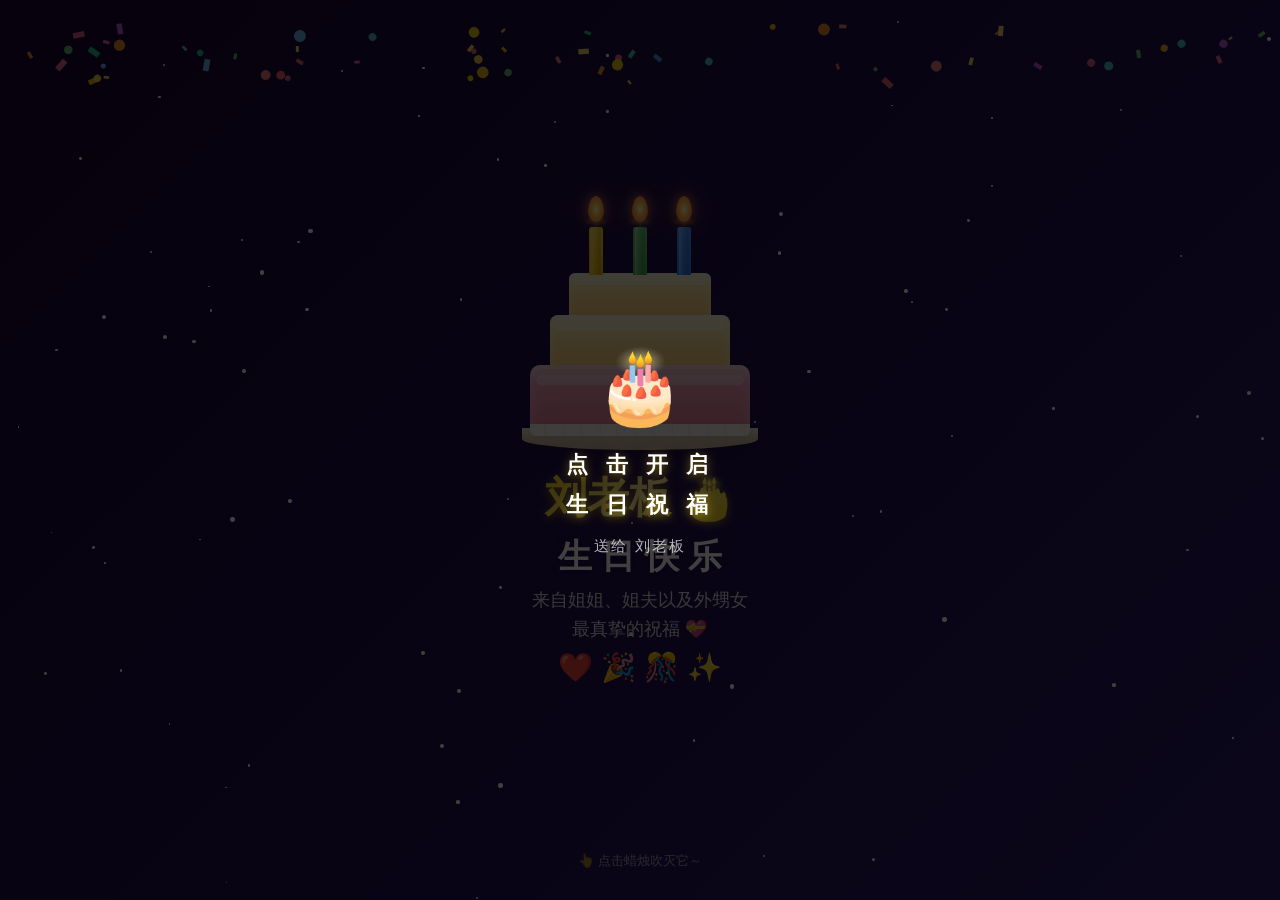
==== commit 68552f1b: "22050Hz wav + touchstart + load before play" ====
--- a/birthday.html
+++ b/birthday.html
@@ -657,12 +657,15 @@
 
   // ==================== 背景音乐 ====================
   let musicStarted = false;
+  let audioReady = false;
 
   var audioEl = document.createElement("audio");
-  audioEl.src = "[data-uri]";
   audioEl.preload = "auto";
   audioEl.volume = 0.3;
   audioEl.style.display = "none";
+  audioEl.src = "[data-uri]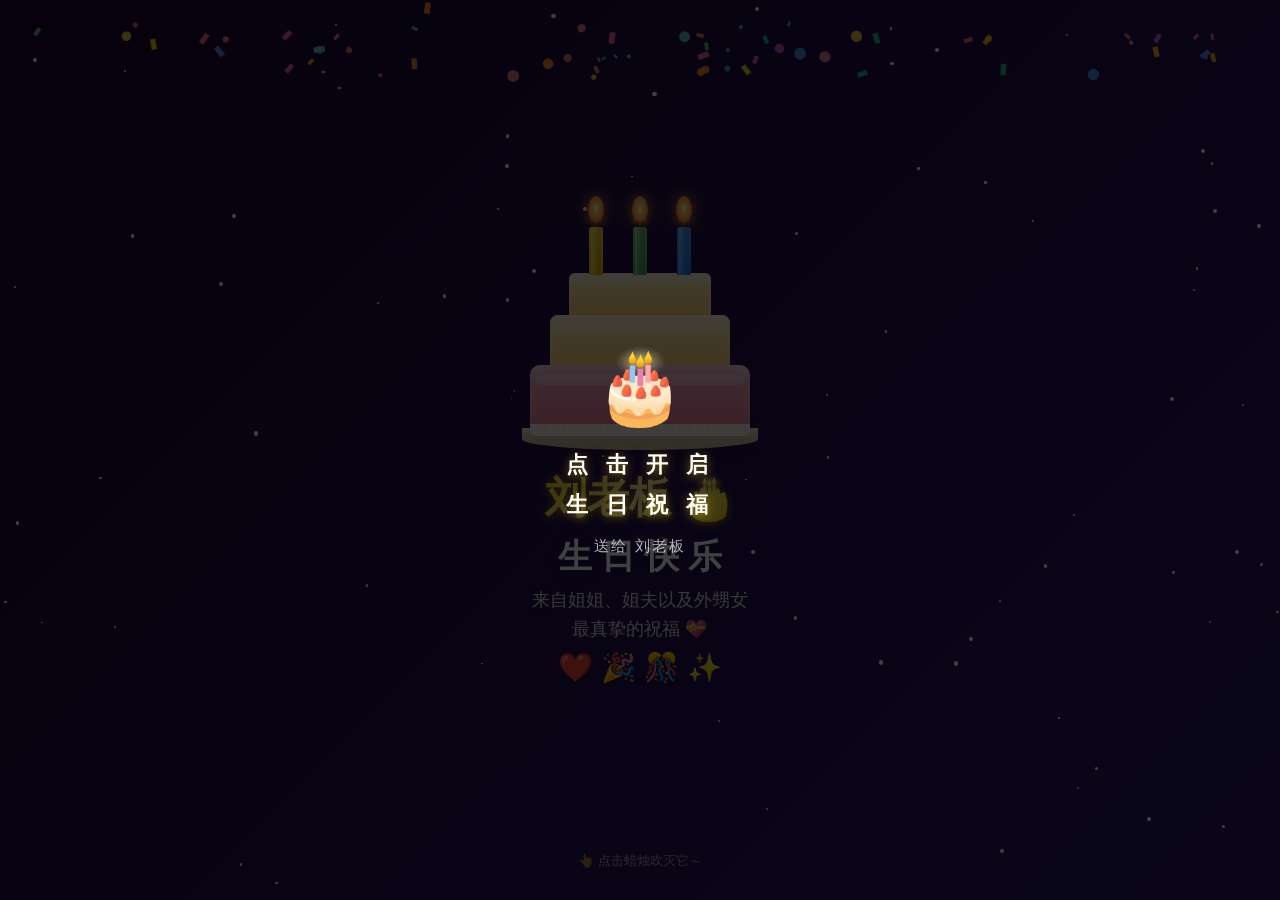
==== commit 4a85617b: "iOS fix: create Audio inside touch handler" ====
--- a/birthday.html
+++ b/birthday.html
@@ -657,35 +657,28 @@
 
   // ==================== 背景音乐 ====================
   let musicStarted = false;
-  let audioReady = false;
-
-  var audioEl = document.createElement("audio");
-  audioEl.preload = "auto";
-  audioEl.volume = 0.3;
-  audioEl.style.display = "none";
-  audioEl.src = "[data-uri]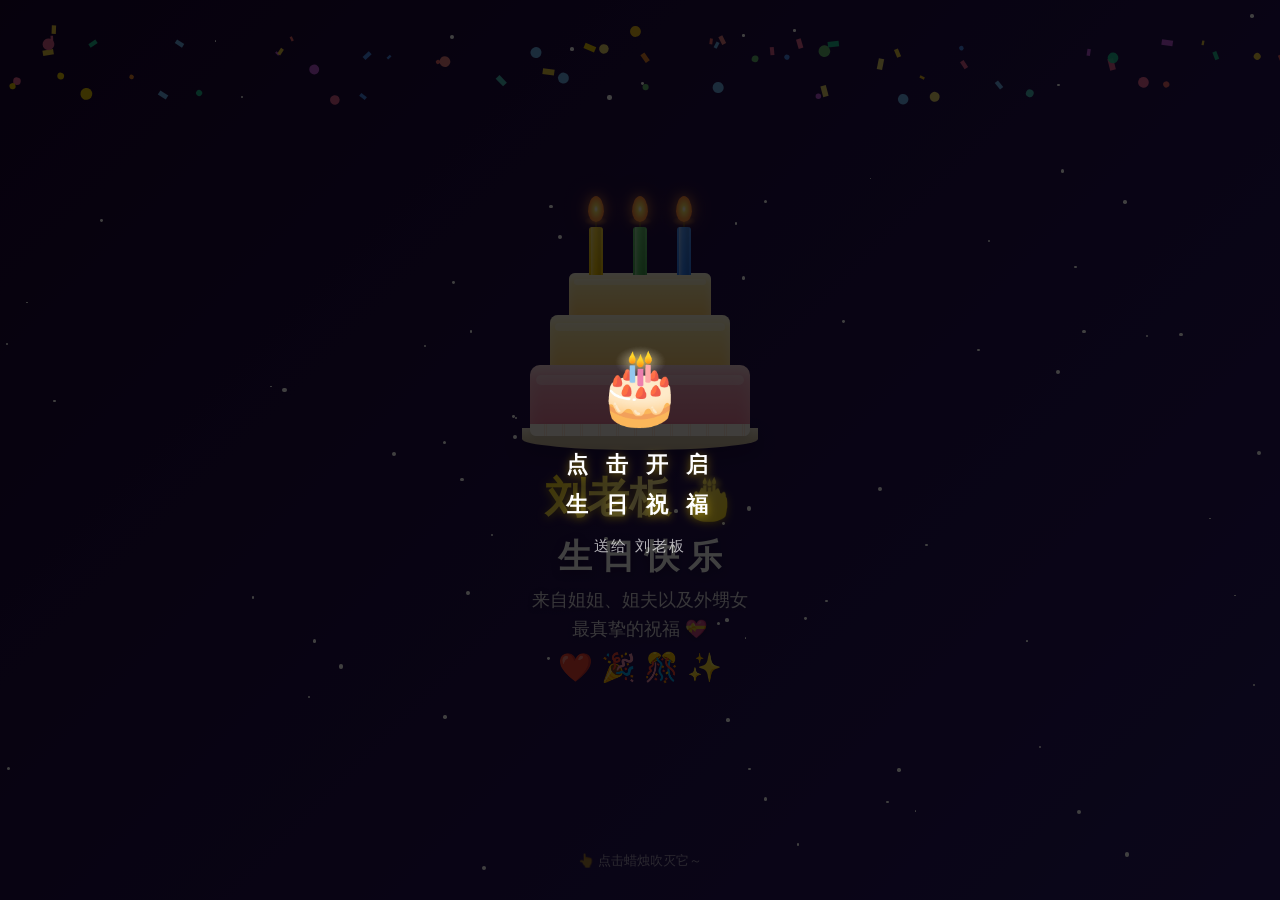
==== commit ea1a5090: "AudioContext decodeAudioData approach for iOS" ====
--- a/birthday.html
+++ b/birthday.html
@@ -657,28 +657,55 @@
 
   // ==================== 背景音乐 ====================
   let musicStarted = false;
-  let musicAudio = null;
-  var musicDataUri = '[data-uri]